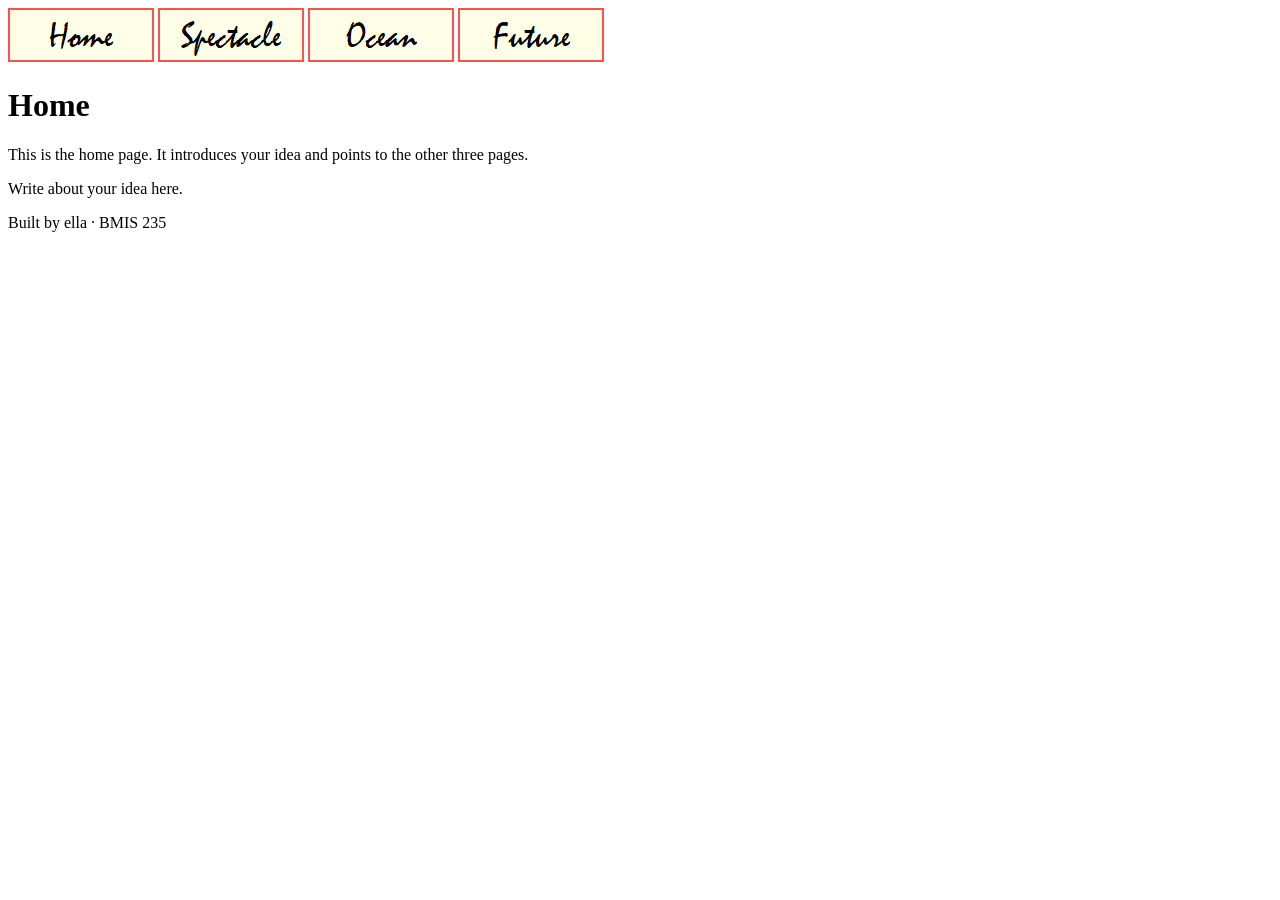
==== index.html @ 4472d73d "Update navigation link for home page" ====
<!DOCTYPE html>
<!--
  Author: ella
  GU username: efirth
  Course: BMIS 235 - HTML-3
-->
<html lang="en">
<head>
<meta charset="utf-8">
<meta name="ella" content="ella">
<title>Home</title>

<!-- this one line connects the page to the stylesheet -->
<link rel="stylesheet" href="styles.css">
</head>
<body>

<!-- ===== MENU ============================================================
     The menu is four links. Each link wraps an image instead of words.
     Build it once on this page, check that every link works,
     then copy the whole <nav> block and paste it over the menu on the
     other three pages, so every page has the exact same menu.
     ===================================================================== -->
<nav>
    <a href="index.html"><img src="img/home.png" alt="home"></a>
    <a href="spectacle.html"><img src="img/spectacle.png" alt="spectacle"></a>
    <a href="ocean.html"><img src="img/ocean.png" alt="ocean"></a>
    <a href="future.html"><img src="img/future.png" alt="future"></a>
</nav>

<h1>Home</h1>
<p>This is the home page. It introduces your idea and points to the other three pages.</p>
<p>Write about your idea here.</p>

<!-- ===== SHOWCASE ======================================================
     This box is empty on purpose. In Part 7 you paste an interactive
     graphic BETWEEN the opening <div> and the closing </div> below.
     ===================================================================== -->
<div class="showcase"></div>

<!-- Footer: fill in your name -->
<footer>Built by ella &middot; BMIS 235</footer>

</body>
</html>
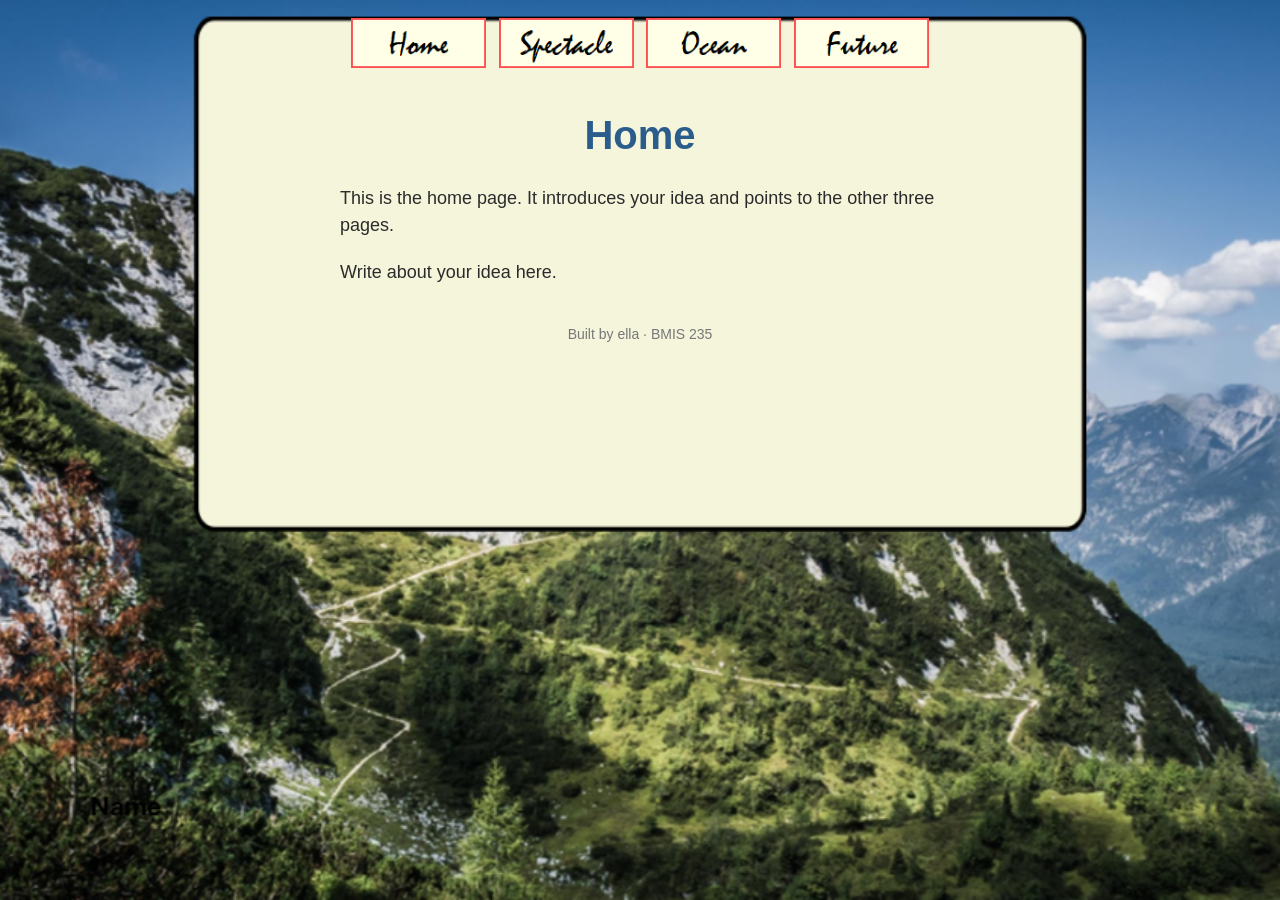
==== commit 71455664: "Add Google Fonts link to index.html" ====
--- a/index.html
+++ b/index.html
@@ -6,9 +6,10 @@
 -->
 <html lang="en">
 <head>
+  <link href="https://fonts.googleapis.com/css2?family=Kalam:wght@300;400;700&display=swap" rel="stylesheet">
 <meta charset="utf-8">
 <meta name="ella" content="ella">
-<title>Home</title>
+<title>home</title>
 
 <!-- this one line connects the page to the stylesheet -->
 <link rel="stylesheet" href="styles.css">
--- a/styles.css
+++ b/styles.css
@@ -0,0 +1,63 @@
+/* =====================================================================
+   styles.css  ·  YOUR BRAND
+   ---------------------------------------------------------------------
+   This one file is your brand guide. Every page that links to it gets
+   the same font, the same colors and the same spacing.
+   Change a color here once, and every page changes.
+
+   Use the same font and colors you picked for your Excel menu images,
+   so the menu and the pages look like one brand.
+   ===================================================================== */
+
+body {
+    font-family: "Public Sans", sans-serif;
+    background-image: url('img/newmountain.png');
+    background-size: cover;
+    background-position: center;
+    background-repeat: no-repeat;
+    background-attachment: fixed;
+    color: #2b2b2b;
+    margin: 0;
+    padding: 0 20px 40px 20px;
+}
+
+/* the menu at the top of every page */
+nav {
+    background-color: ##f5f5dc;
+    padding: 14px;
+    text-align: center;
+}
+
+/* every image inside the menu is forced to the same height.
+   If your images still look different sizes, their WIDTHS are
+   different: go back to Excel and make every cell the same size. */
+nav img {
+    height: 50px;
+    margin: 4px;
+    vertical-align: middle;
+}
+
+/* no underline or border around the image links */
+nav a {
+    text-decoration: none;
+}
+
+h1 {
+    color: #2b5d8c;
+    text-align: center;
+    font-size: 40px;
+}
+
+p {
+    max-width: 600px;
+    margin: 20px auto;
+    font-size: 18px;
+    line-height: 1.5;
+}
+
+footer {
+    text-align: center;
+    font-size: 14px;
+    color: #777777;
+    margin-top: 40px;
+}
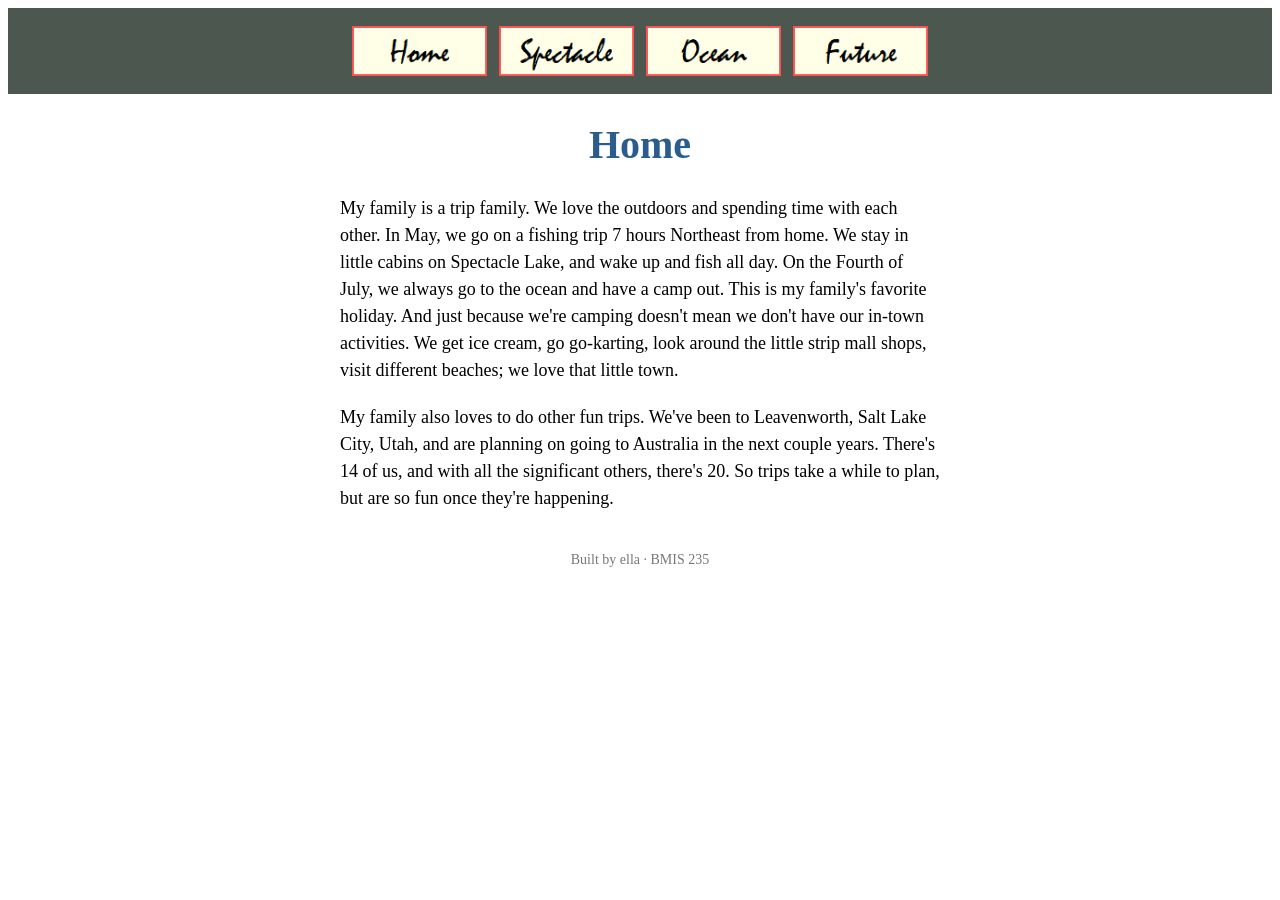
==== commit faf90aec: "Enhance home page with family trip descriptions Added personal family trip details to the home page." ====
--- a/index.html
+++ b/index.html
@@ -30,8 +30,9 @@
 </nav>
 
 <h1>Home</h1>
-<p>This is the home page. It introduces your idea and points to the other three pages.</p>
-<p>Write about your idea here.</p>
+<p>My family is a trip family. We love the outdoors and spending time with each other. In May, we go on a fishing trip 7 hours Northeast from home. We stay in little cabins on Spectacle Lake, and wake up and fish all day. 
+  On the Fourth of July, we always go to the ocean and have a camp out. This is my family's favorite holiday. And just because we're camping doesn't mean we don't have our in-town activities. We get ice cream, go go-karting, look around the little strip mall shops, visit different beaches; we love that little town.</p>
+<p>My family also loves to do other fun trips. We've been to Leavenworth, Salt Lake City, Utah, and are planning on going to Australia in the next couple years. There's 14 of us, and with all the significant others, there's 20. So trips take a while to plan, but are so fun once they're happening.</p>
 
 <!-- ===== SHOWCASE ======================================================
      This box is empty on purpose. In Part 7 you paste an interactive
--- a/styles.css
+++ b/styles.css
@@ -9,8 +9,10 @@
    so the menu and the pages look like one brand.
    ===================================================================== */
 
+<link href="https://fonts.googleapis.com/css2?family=Kalam:wght@300;400;700&display=swap" rel="stylesheet">
+
 body {
-    font-family: "Public Sans", sans-serif;
+    font-family: "Kalam", cursive;
     background-image: url('img/newmountain.png');
     background-size: cover;
     background-position: center;
@@ -23,9 +25,11 @@
 
 /* the menu at the top of every page */
 nav {
-    background-color: ##f5f5dc;
+    background-color: #4B574F !important;
     padding: 14px;
     text-align: center;
+    width: 100%;
+    box-sizing: border-box;
 }
 
 /* every image inside the menu is forced to the same height.
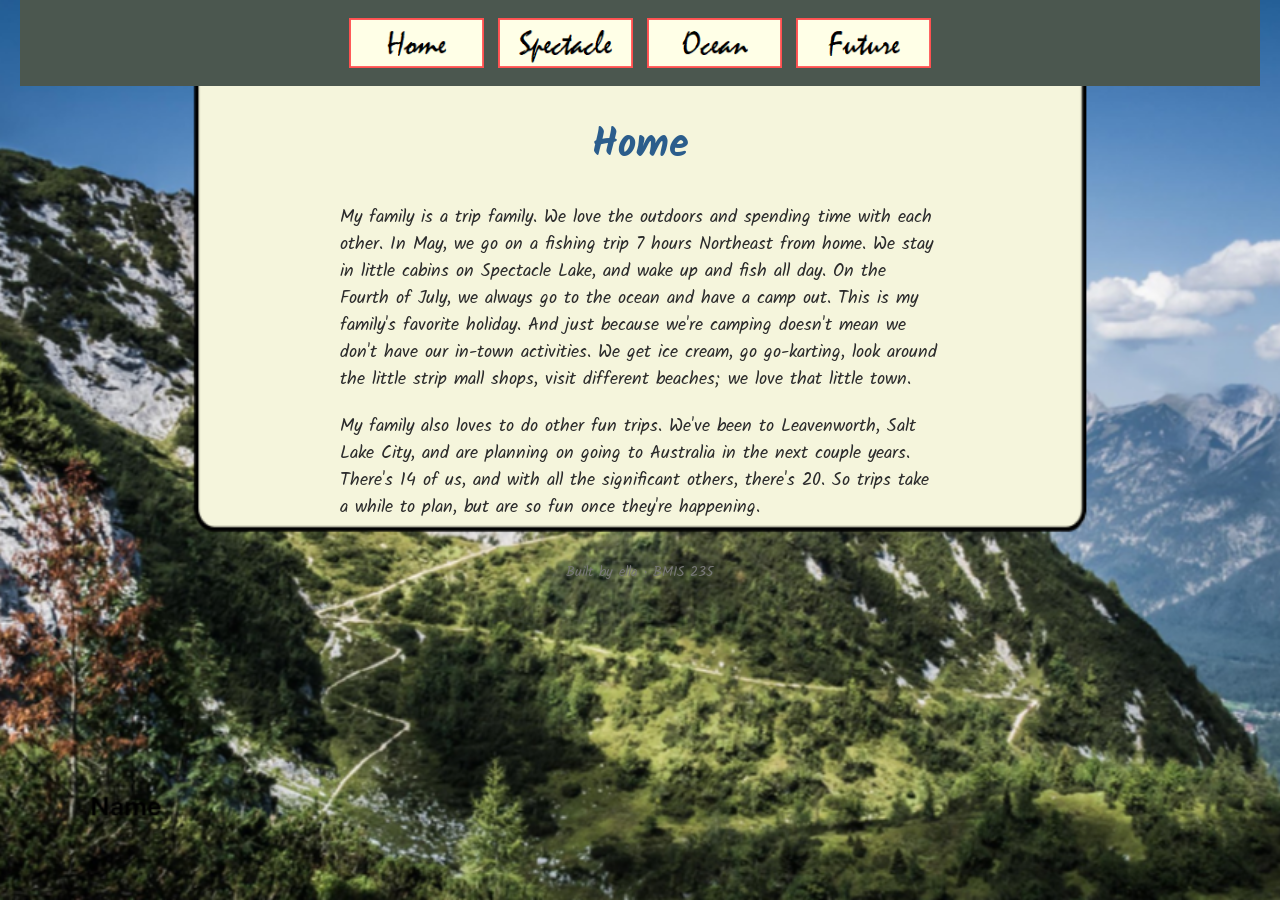
==== commit 46a74117: "Edit family trip details in index.html Removed 'Utah' from the list of places visited by the family." ====
--- a/index.html
+++ b/index.html
@@ -32,7 +32,7 @@
 <h1>Home</h1>
 <p>My family is a trip family. We love the outdoors and spending time with each other. In May, we go on a fishing trip 7 hours Northeast from home. We stay in little cabins on Spectacle Lake, and wake up and fish all day. 
   On the Fourth of July, we always go to the ocean and have a camp out. This is my family's favorite holiday. And just because we're camping doesn't mean we don't have our in-town activities. We get ice cream, go go-karting, look around the little strip mall shops, visit different beaches; we love that little town.</p>
-<p>My family also loves to do other fun trips. We've been to Leavenworth, Salt Lake City, Utah, and are planning on going to Australia in the next couple years. There's 14 of us, and with all the significant others, there's 20. So trips take a while to plan, but are so fun once they're happening.</p>
+<p>My family also loves to do other fun trips. We've been to Leavenworth, Salt Lake City, and are planning on going to Australia in the next couple years. There's 14 of us, and with all the significant others, there's 20. So trips take a while to plan, but are so fun once they're happening.</p>
 
 <!-- ===== SHOWCASE ======================================================
      This box is empty on purpose. In Part 7 you paste an interactive
--- a/styles.css
+++ b/styles.css
@@ -9,7 +9,6 @@
    so the menu and the pages look like one brand.
    ===================================================================== */
 
-<link href="https://fonts.googleapis.com/css2?family=Kalam:wght@300;400;700&display=swap" rel="stylesheet">
 
 body {
     font-family: "Kalam", cursive;
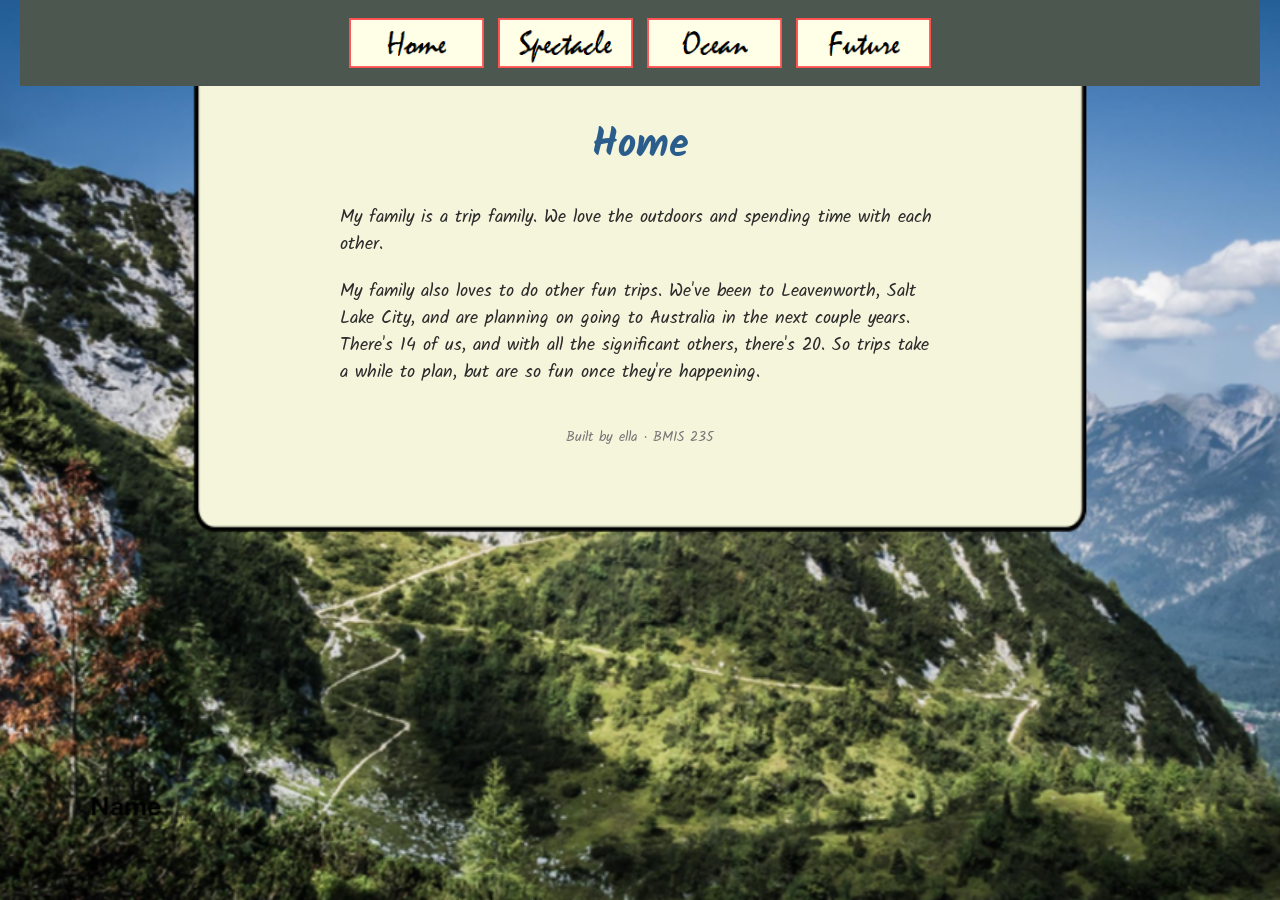
==== commit 93add2aa: "Simplify family trip description in index.html Removed a paragraph detailing family trips to streaml" ====
--- a/index.html
+++ b/index.html
@@ -30,8 +30,7 @@
 </nav>
 
 <h1>Home</h1>
-<p>My family is a trip family. We love the outdoors and spending time with each other. In May, we go on a fishing trip 7 hours Northeast from home. We stay in little cabins on Spectacle Lake, and wake up and fish all day. 
-  On the Fourth of July, we always go to the ocean and have a camp out. This is my family's favorite holiday. And just because we're camping doesn't mean we don't have our in-town activities. We get ice cream, go go-karting, look around the little strip mall shops, visit different beaches; we love that little town.</p>
+<p>My family is a trip family. We love the outdoors and spending time with each other. </p>
 <p>My family also loves to do other fun trips. We've been to Leavenworth, Salt Lake City, and are planning on going to Australia in the next couple years. There's 14 of us, and with all the significant others, there's 20. So trips take a while to plan, but are so fun once they're happening.</p>
 
 <!-- ===== SHOWCASE ======================================================
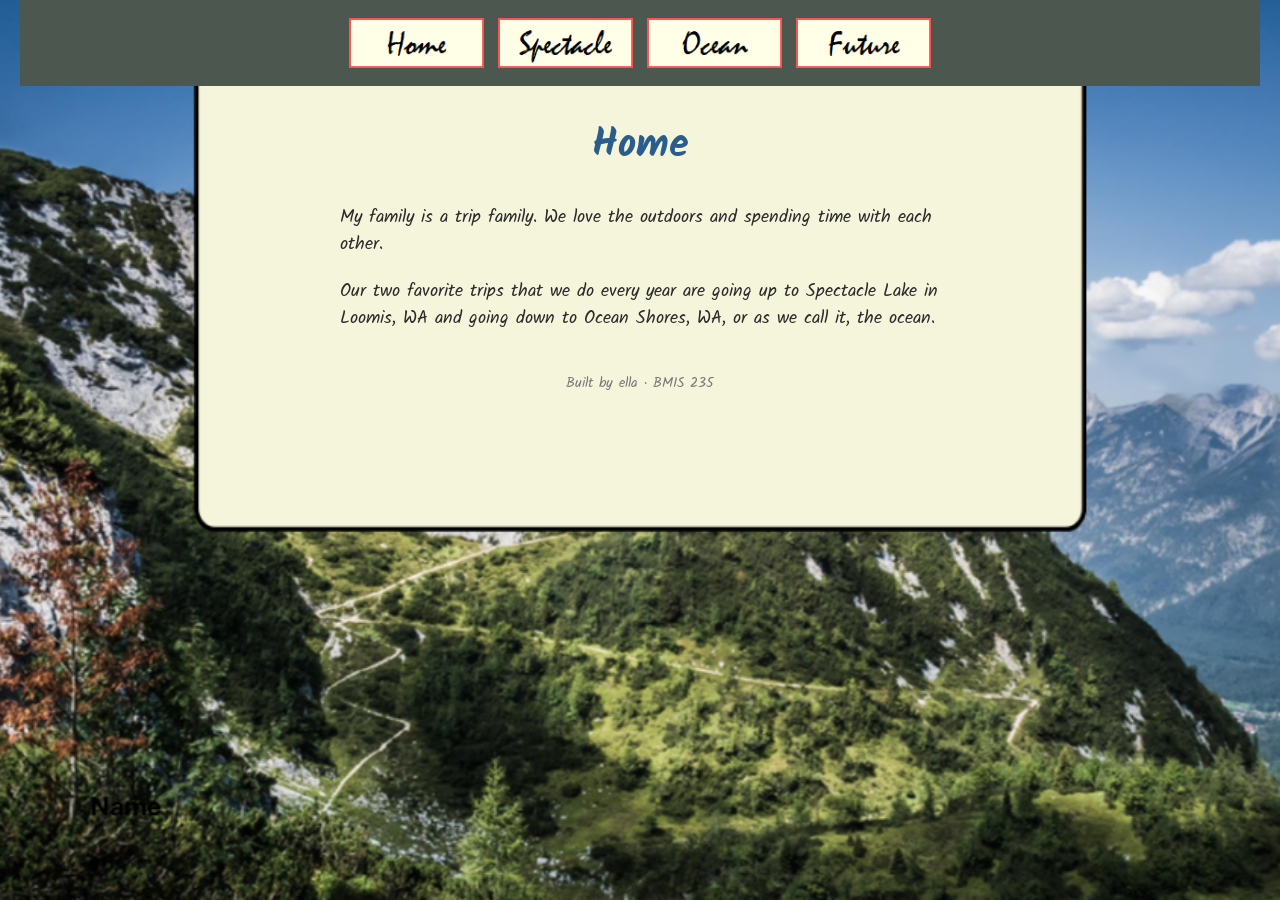
==== commit 7556b107: "Revise family trip details in index.html Updated family trip descriptions in the content." ====
--- a/index.html
+++ b/index.html
@@ -31,7 +31,7 @@
 
 <h1>Home</h1>
 <p>My family is a trip family. We love the outdoors and spending time with each other. </p>
-<p>My family also loves to do other fun trips. We've been to Leavenworth, Salt Lake City, and are planning on going to Australia in the next couple years. There's 14 of us, and with all the significant others, there's 20. So trips take a while to plan, but are so fun once they're happening.</p>
+<p>Our two favorite trips that we do every year are going up to Spectacle Lake in Loomis, WA and going down to Ocean Shores, WA, or as we call it, the ocean.</p>
 
 <!-- ===== SHOWCASE ======================================================
      This box is empty on purpose. In Part 7 you paste an interactive
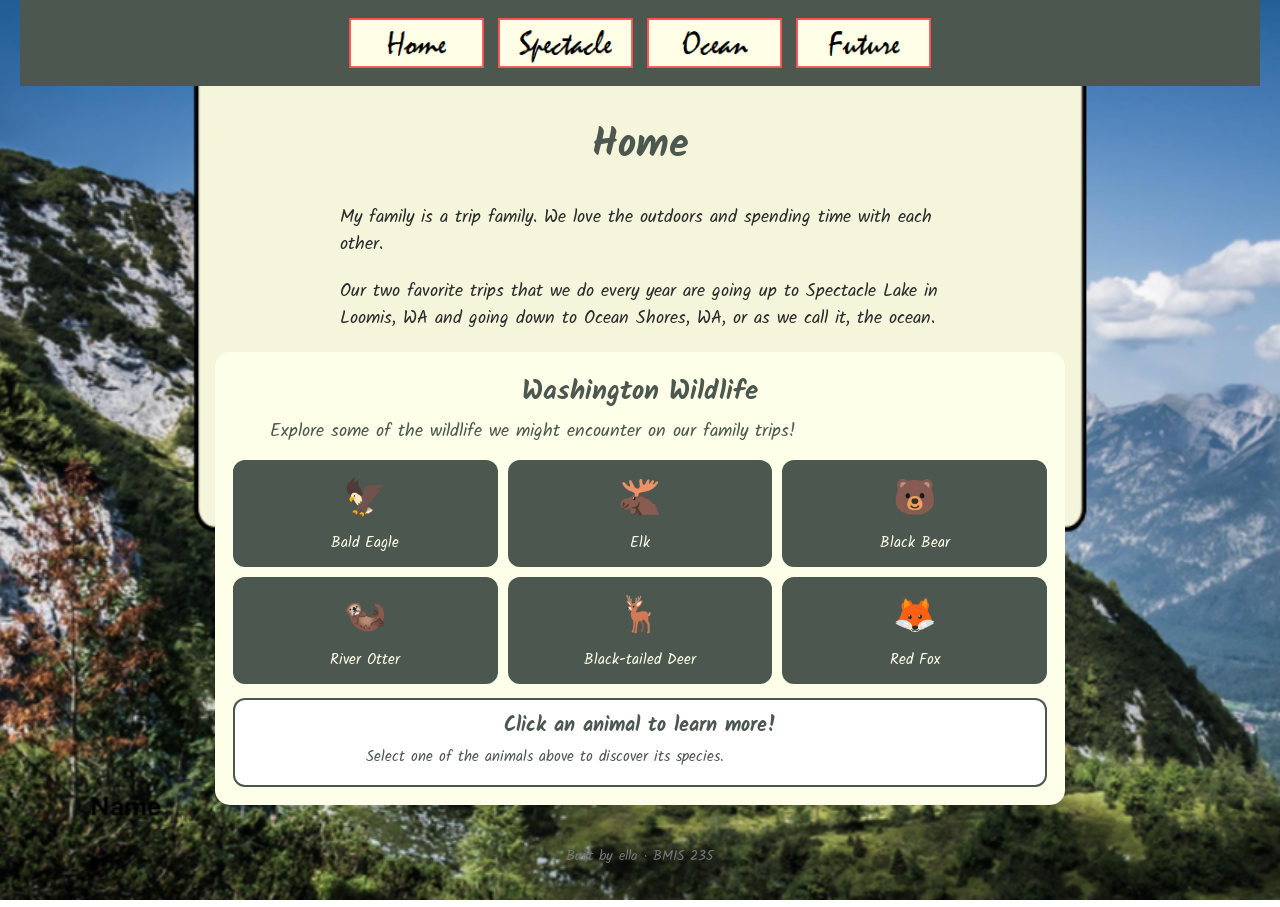
==== commit bd8b30fc: "Add interactive wildlife display to index.html Added an interactive wildlife display section with bu" ====
--- a/index.html
+++ b/index.html
@@ -37,7 +37,207 @@
      This box is empty on purpose. In Part 7 you paste an interactive
      graphic BETWEEN the opening <div> and the closing </div> below.
      ===================================================================== -->
-<div class="showcase"></div>
+<div class="showcase">
+
+<!-- HTML: Interactive Washington wildlife display -->
+<div class="showcase-wildlife">
+  <div class="showcase-heading">
+    <h2>Washington Wildlife</h2>
+    <p>Explore some of the wildlife we might encounter on our family trips!</p>
+  </div>
+
+  <div class="showcase-animals">
+    <button class="showcase-animal" data-animal="eagle" type="button">
+      <span class="showcase-emoji">🦅</span>
+      <span>Bald Eagle</span>
+    </button>
+
+    <button class="showcase-animal" data-animal="elk" type="button">
+      <span class="showcase-emoji">🫎</span>
+      <span>Elk</span>
+    </button>
+
+    <button class="showcase-animal" data-animal="bear" type="button">
+      <span class="showcase-emoji">🐻</span>
+      <span>Black Bear</span>
+    </button>
+
+    <button class="showcase-animal" data-animal="otter" type="button">
+      <span class="showcase-emoji">🦦</span>
+      <span>River Otter</span>
+    </button>
+
+    <button class="showcase-animal" data-animal="deer" type="button">
+      <span class="showcase-emoji">🦌</span>
+      <span>Black-tailed Deer</span>
+    </button>
+
+    <button class="showcase-animal" data-animal="fox" type="button">
+      <span class="showcase-emoji">🦊</span>
+      <span>Red Fox</span>
+    </button>
+  </div>
+
+  <div class="showcase-info" aria-live="polite">
+    <h3>Click an animal to learn more!</h3>
+    <p>Select one of the animals above to discover its species.</p>
+  </div>
+</div>
+
+<!-- CSS: Styles the wildlife graphic without affecting the rest of the website -->
+<style>
+.showcase .showcase-wildlife {
+  background: #FEFFE8;
+  color: #4B574F;
+  font-family: "Kalam", cursive;
+  padding: 18px;
+  border-radius: 15px;
+  max-width: 850px;
+  margin: 20px auto;
+  box-sizing: border-box;
+  text-align: center;
+}
+
+.showcase .showcase-heading h2 {
+  margin: 0 0 5px;
+  font-size: 27px;
+}
+
+.showcase .showcase-heading p {
+  margin: 0 0 15px;
+}
+
+.showcase .showcase-animals {
+  display: grid;
+  grid-template-columns: repeat(3, 1fr);
+  gap: 10px;
+}
+
+.showcase .showcase-animal {
+  background: #4B574F;
+  color: #FEFFE8;
+  border: 2px solid #4B574F;
+  border-radius: 12px;
+  padding: 10px 5px;
+  font-family: "Kalam", cursive;
+  font-size: 15px;
+  cursor: pointer;
+}
+
+.showcase .showcase-animal:hover,
+.showcase .showcase-animal:focus {
+  background: #FEFFE8;
+  color: #4B574F;
+  outline: 2px solid #4B574F;
+}
+
+.showcase .showcase-emoji {
+  display: block;
+  font-size: 35px;
+  margin-bottom: 3px;
+}
+
+.showcase .showcase-info {
+  background: white;
+  border: 2px solid #4B574F;
+  border-radius: 12px;
+  padding: 10px;
+  margin-top: 14px;
+  min-height: 65px;
+}
+
+.showcase .showcase-info h3 {
+  margin: 0 0 4px;
+  font-size: 20px;
+}
+
+.showcase .showcase-info p {
+  margin: 0;
+  font-size: 15px;
+}
+
+@media (max-width: 450px) {
+  .showcase .showcase-wildlife {
+    padding: 12px;
+  }
+
+  .showcase .showcase-animal {
+    font-size: 13px;
+    padding: 8px 3px;
+  }
+
+  .showcase .showcase-emoji {
+    font-size: 29px;
+  }
+}
+</style>
+
+<!-- JavaScript: Displays animal species information when a visitor clicks an animal -->
+<script>
+(function () {
+  const animals = {
+    eagle: {
+      name: "Bald Eagle",
+      species: "Haliaeetus leucocephalus",
+      description: "A large bird of prey commonly found near Washington's lakes, rivers, and coastlines."
+    },
+    elk: {
+      name: "Roosevelt Elk",
+      species: "Cervus canadensis roosevelti",
+      description: "A large member of the deer family that lives in forests across western Washington."
+    },
+    bear: {
+      name: "American Black Bear",
+      species: "Ursus americanus",
+      description: "Washington's only bear species, found in forested mountain and woodland habitats."
+    },
+    otter: {
+      name: "North American River Otter",
+      species: "Lontra canadensis",
+      description: "A playful, semi-aquatic mammal that lives around rivers, lakes, and wetlands."
+    },
+    deer: {
+      name: "Black-tailed Deer",
+      species: "Odocoileus hemionus columbianus",
+      description: "A subspecies of mule deer commonly seen in western Washington forests."
+    },
+    fox: {
+      name: "Red Fox",
+      species: "Vulpes vulpes",
+      description: "A clever and adaptable mammal that lives in a variety of Washington habitats."
+    }
+  };
+
+  const graphic = document.querySelector(".showcase .showcase-wildlife");
+  if (!graphic) return;
+
+  const buttons = graphic.querySelectorAll(".showcase-animal");
+  const info = graphic.querySelector(".showcase-info");
+
+  buttons.forEach(function (button) {
+    button.addEventListener("click", function () {
+      const animal = animals[button.dataset.animal];
+
+      info.innerHTML = "";
+
+      const heading = document.createElement("h3");
+      heading.textContent = animal.name;
+
+      const species = document.createElement("p");
+      species.textContent = "Scientific name: " + animal.species;
+
+      const description = document.createElement("p");
+      description.textContent = animal.description;
+
+      info.appendChild(heading);
+      info.appendChild(species);
+      info.appendChild(description);
+    });
+  });
+})();
+</script>
+ 
+</div>
 
 <!-- Footer: fill in your name -->
 <footer>Built by ella &middot; BMIS 235</footer>
--- a/styles.css
+++ b/styles.css
@@ -1,3 +1,5 @@
+@import url('https://fonts.googleapis.com/css2?family=Kalam:wght@300;400;700&display=swap');
+
 /* =====================================================================
    styles.css  ·  YOUR BRAND
    ---------------------------------------------------------------------
@@ -8,7 +10,6 @@
    Use the same font and colors you picked for your Excel menu images,
    so the menu and the pages look like one brand.
    ===================================================================== */
-
 
 body {
     font-family: "Kalam", cursive;
@@ -46,7 +47,7 @@
 }
 
 h1 {
-    color: #2b5d8c;
+    color: #4B574F;
     text-align: center;
     font-size: 40px;
 }
